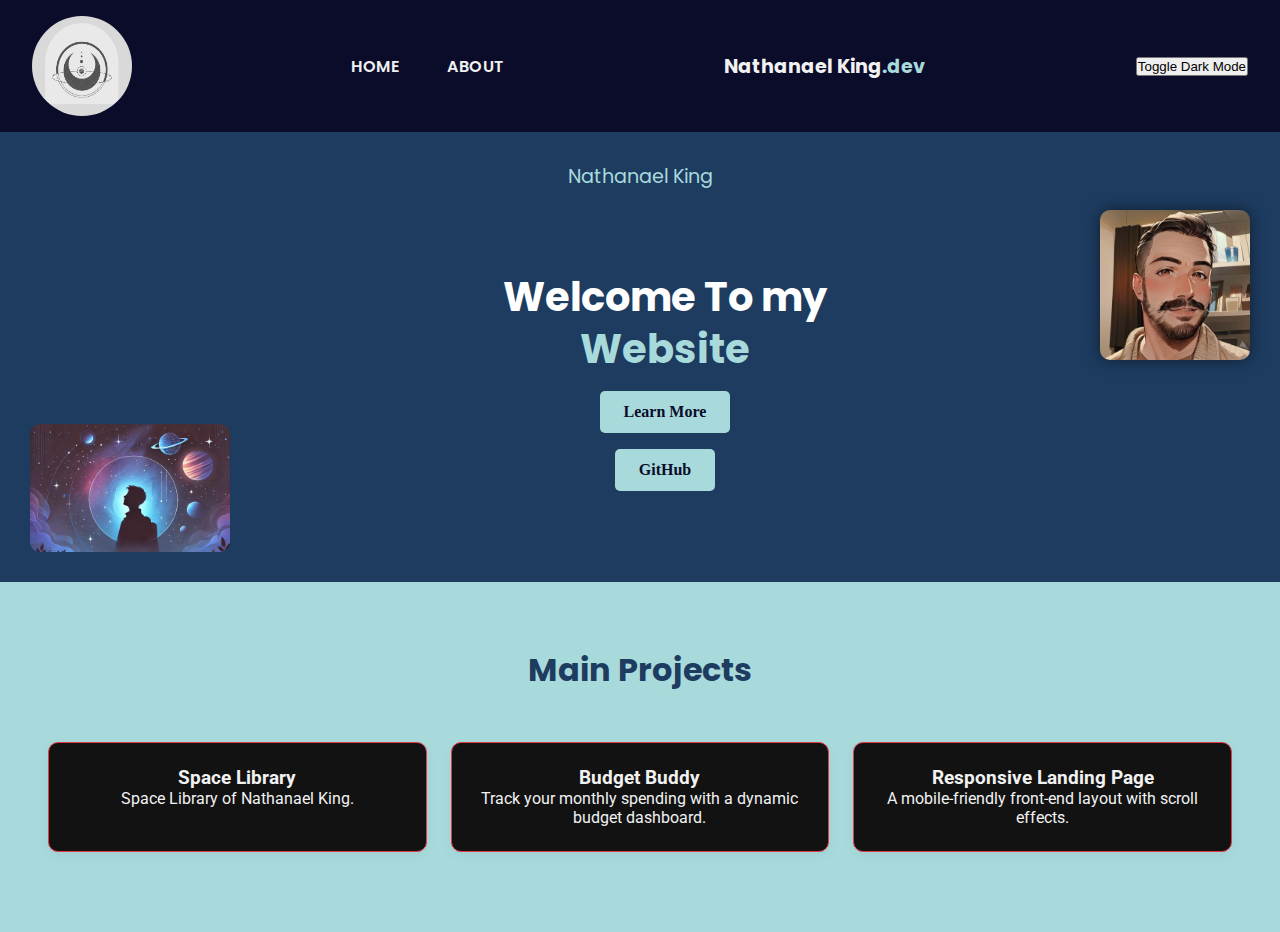
==== index.html @ 7b0e0946 "Reinitializing website from new folder structure" ====
<!DOCTYPE html>
<html lang="en">
<head>
    <meta charset="UTF-8">
    <meta name="viewport" content="width=device-width, initial-scale=1.0">
	<link type="text/css" rel="stylesheet" href="styles/index.css" />
  <link type="text/css" rel="stylesheet" href="styles/nav-bar.css" />
  <script src="index.js" defer></script>

    <title>Nathanael's Portfolio</title>
</head>
<body>
    <header>
        <nav class="navbar">
           <div class="nav-left"><img src="pics/space_rd.jpg" alt="Logo image"></div> 
            <ul class="nav-links">
              <li><a href="index.html">Home</a></li>
              <li><a href="about.html">About</a></li>
            </ul>
            <div class="nav-right">Nathanael King<span>.dev</span></div>
            <button id="toggle-dark">Toggle Dark Mode</button>

        </nav>
    </header>
    <section class="hero">
        <div class="name-banner">Nathanael King</div>
      
        <div class="hero-main">
          <img src="pics/space.jpg" alt="Space themed illustration" class="hero-left">
          
          <div class="hero-text">
            <h1>Welcome To my<br><span>Website</span></h1>
            <a href="about.html" class="cta-button">Learn More</a>
            <p></p><a href="https://github.com/DeviousWings" class="github-link">GitHub</a></p>
          </div>
      
          <img src="pics/portrait.jpg" alt="Nathanael King portrait" class="hero-right">
        </div>
    </section>
    <section class="projects">
        <h2>Main Projects</h2>
        <div class="project-grid">
          
        </div>
      </section>
      
</body>
</html>
---- styles/index.css ----
@import url("https://fonts.googleapis.com/css2?family=Poppins:wght@400;700&family=Roboto:wght@400;500&display=swap");

:root {
  --primary-color: #1D3C60;
  --secondary-color: #5D3FD3;
  --accent1-color: #E63946;
  --accent2-color: #A8DADC;
  --background: #121212;
  --text: #F1F1F1;

  --headline-color-on-light: #0B0C2A;
  --headline-color-on-dark: #F1F1F1;

  --heading-font: 'Poppins', sans-serif;
  --paragraph-font: 'Roboto', sans-serif;

  --paragraph-color-on-light: #333333;
  --paragraph-color-on-dark: #F9F9F9;
  --paragraph-background-color: #1D3C60;

  --nav-background-color: #0B0C2A;
  --nav-link-color: #F1F1F1;
  --nav-hover-link-color: #A8DADC;
  --nav-hover-background-color: #1D3C60;
}

* {
    margin: 0;
    padding: 0;
    box-sizing: border-box;
  }

 html, body {
    margin: 0;
    padding: 0;
    height: 100%;
  }
  img {
    display: block;
    margin: 0 auto;
  }
  h1,
  h2,
  h3,
  h4,
  h5,
  h6 {
    font-family: var(--heading-font);
  }

  

  .hero {
    background-color: var(--primary-color);
    color: var(--accent2-color);
    padding: 2em;
    position: relative;
    height: 50vh;
    display: flex;
    flex-direction: column;
    justify-content: space-between;
    overflow: hidden;
    padding: 30px;
  }
  
  .name-banner {
    text-align: center;
    font-family: var(--heading-font);
    font-size: 1.2em;
    color: var(--accent2-color);
    margin-bottom: 1em;
  }
  
  .hero-main {
    display: flex;
    justify-content: space-between;
    align-items: center;
    flex: 1;
    position: relative;
  }
  
  .hero-left {
    width: 200px;
    height: auto;
    align-self: flex-end;
    border-radius: 10px;
  }
  
  .hero-right {
    width: 150px;
    height: auto;
    border-radius: 10px;
    align-self: flex-start;
    box-shadow: 0 0 15px rgba(0, 0, 0, 0.5);
  }
  
  .hero-text {
    text-align: center;
    flex-grow: 1;
    padding: 0 2em;
  }
  
  .hero-text h1 {
    font-family: var(--heading-font);
    font-size: 2.5em;
    color: white;
    line-height: 1.3;
  }

  .cta-button,
  .github-link {
    display: inline-block;
    margin-top: 1em;
    padding: 0.75em 1.5em;
    background-color: var(--accent2-color);
    color: var(--nav-background-color);
    text-decoration: none;
    font-weight: 600;
    border-radius: 5px;
    transition: 0.3s ease;
  }

  
  .hero-text h1 span {
    color: var(--accent2-color);
  }
  
.hero::before,
.hero::after {
  content: "";
  position: absolute;
  border: 2px solid #FF4F4F; /* bright red accent */
  opacity: 0;
  animation: drawLines 1.2s ease-out forwards;
}

/* Top-left line */
.hero::before {
  top: 0;
  left: 0;
  width: 150px;
  height: 60px;
  border-right: none;
  border-bottom: none;
  animation-delay: 0.2s;
}

/* Bottom-right line */
.hero::after {
  bottom: 0;
  right: 0;
  width: 150px;
  height: 60px;
  border-left: none;
  border-top: none;
  animation-delay: 0.6s;
}

/* Keyframes for line animation */
@keyframes drawLines {
  0% {
    opacity: 0;
    transform: scaleX(0) scaleY(0);
  }
  50% {
    opacity: 1;
    transform: scaleX(1.2) scaleY(0.2);
  }
  100% {
    opacity: 1;
    transform: scaleX(1) scaleY(1);
  }
}


.projects {
    padding: 4em 2em;
    background-color: var(--accent2-color);
    color: var(--text);
    text-align: center;
  }
  
  .projects h2 {
    font-family: var(--heading-font);
    font-size: 2em;
    color: var(--primary-color);
    margin-bottom: 1em;
  }
  
.project-grid {
  display: grid;
  grid-template-columns: repeat(auto-fit, minmax(250px, 1fr));
  gap: 1.5em;
  padding: 1em;
}

  
  .project-card {
    display: block;
    text-decoration: none;
    background-color: var(--background);
    border: 1px solid var(--accent1-color);
    padding: 1.5em;
    border-radius: 10px;
    box-shadow: 0 4px 12px rgba(0, 0, 0, 0.05);
    transition: transform 0.3s ease, box-shadow 0.3s ease, background-color 0.3s ease, color 0.3s ease;
    color: var(--text);
  }
  
  .project-card:hover {
    background-color: var(--accent2-color);
    color: white;
    transform: translateY(-5px);
    box-shadow: 0 8px 20px rgba(0, 0, 0, 0.15);
    text-decoration: none;
    cursor: pointer;
  }

  .project-card:visited,
.project-card:active {
  text-decoration: none;
  color: var(--text);
}
  .project-card img {
    width: 100%;
    border-radius: 8px;
    margin-bottom: 1em;
  }
  .project-card h3,
  .project-card p {
    color: inherit;
    font-family: var(--paragraph-font);
    transition: color 0.3s ease;
  }
  

  body.dark {
    background-color: #1E1E1E;
    color: #F9F9F9;
  }
  
  body.dark .project-card {
    background-color: #333;
    border-color: var(--accent2-color);
    color: #fff;
  }
  

  /* Mobile change */
  @media (max-width: 600px) {
    .hero-text h1 {
      font-size: 2em;
    }
  
    .project-card {
      padding: 1.2em;
      font-size: 0.95em;
    }
  
    .hero-main {
      flex-direction: column;
      text-align: center;
    }
  
    .hero-left,
    .hero-right {
      width: 100px;
      margin: 1em 0;
    }

    .project-card {
      padding: 1.5em;
      border-radius: 12px;
      touch-action: manipulation;
    }
    
  }
---- styles/nav-bar.css ----
:root {
  --primary-color: #1D3C60;
  --secondary-color: #5D3FD3;
  --accent1-color: #E63946;
  --accent2-color: #A8DADC;
  --background: #121212;
  --text: #F1F1F1;

  --headline-color-on-light: #0B0C2A;
  --headline-color-on-dark: #F1F1F1;

  --heading-font: 'Poppins', sans-serif;
  --paragraph-font: 'Roboto', sans-serif;

  --paragraph-color-on-light: #333333;
  --paragraph-color-on-dark: #F9F9F9;
  --paragraph-background-color: #1D3C60;

  --nav-background-color: #0B0C2A;
  --nav-link-color: #F1F1F1;
  --nav-hover-link-color: #A8DADC;
  --nav-hover-background-color: #1D3C60;
}


.navbar {
    display: flex;
    justify-content: space-between;
    align-items: center;
    background-color: var(--nav-background-color);
    padding: 1em 2em;
    position: sticky;
    top: 0;
    z-index: 1000;
  }
  
  .nav-left {
    font-size: 1.5em;
    color: var(--accent2-color);
  }

  .nav-left img {
    width: 100px;
    height: 100px;
    border-radius: 50%;
  }
  
  .nav-links {
    display: flex;
    list-style: none;
    gap: 2em;
  }
  
  .nav-links a {
    color: var(--nav-link-color);
    font-weight: 600;
    text-transform: uppercase;
    letter-spacing: 0.5px;
    font-size: 1em;
    text-decoration: none;
    padding: 0.5em;
    transition: 0.3s;
    font-family: var(--heading-font);

  }
  
  .nav-links a:hover {
    background-color: var(--nav-hover-background-color);
    color: var(--nav-hover-link-color);
    border-radius: 5px;
  }
  
  .nav-right {
    font-weight: 700;
    font-size: 1.2em;
    color: var(--nav-link-color);
    font-family: var(--heading-font);
  }
  
  .nav-right span {
    color: var(--accent2-color);
  }
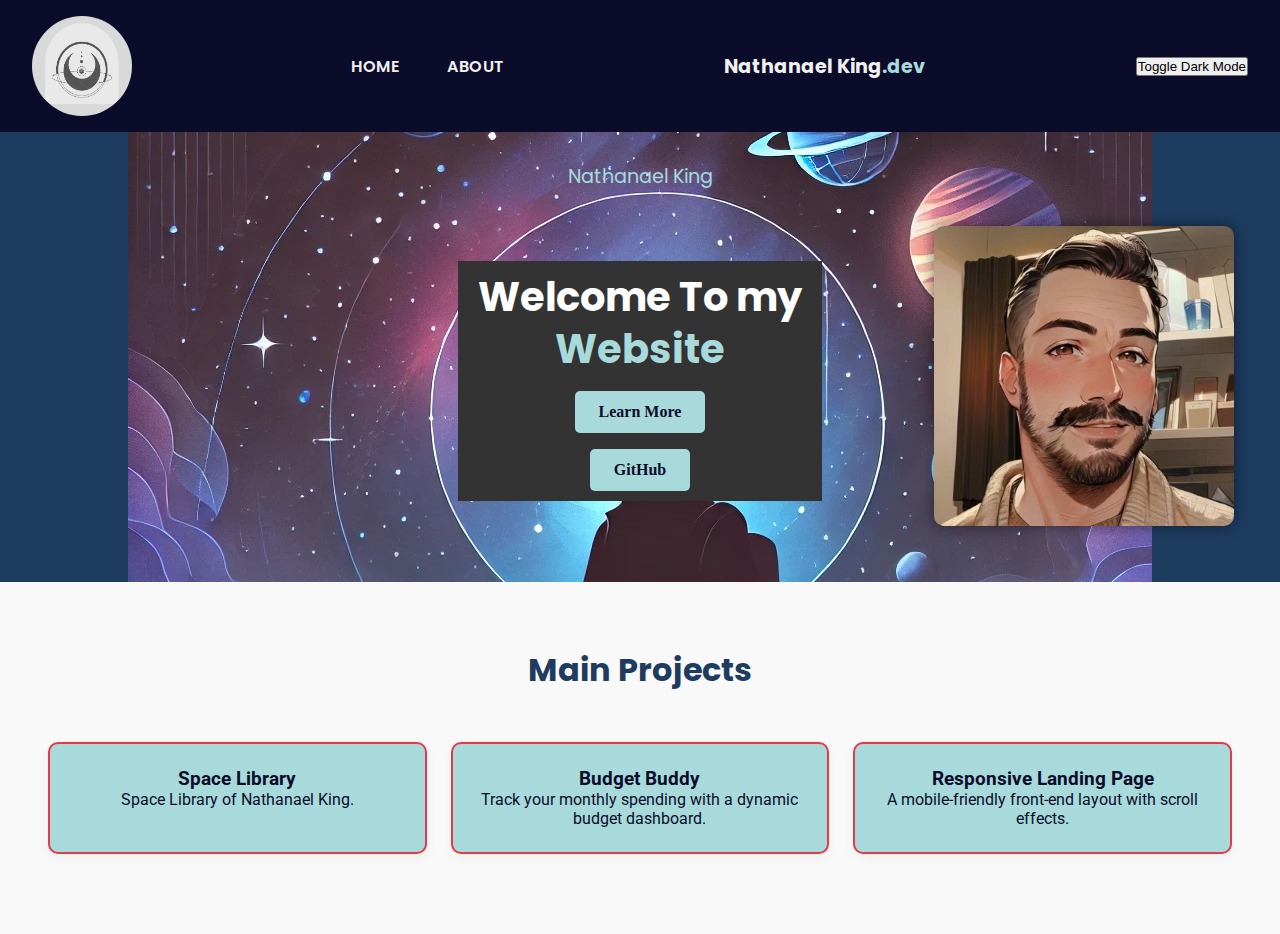
==== commit 8520e8f3: "updated hero secont." ====
--- a/index.html
+++ b/index.html
@@ -26,7 +26,7 @@
         <div class="name-banner">Nathanael King</div>
       
         <div class="hero-main">
-          <img src="pics/space.jpg" alt="Space themed illustration" class="hero-left">
+          <!-- <img src="pics/space.jpg" alt="Space themed illustration" class="hero-bg"> -->
           
           <div class="hero-text">
             <h1>Welcome To my<br><span>Website</span></h1>
--- a/styles/index.css
+++ b/styles/index.css
@@ -51,6 +51,13 @@
   
 
   .hero {
+    background-image: url('../pics/space.jpg');
+    background-position: center;
+    background-repeat: no-repeat;
+    background-size: 80% auto;
+    overflow: hidden;
+
+
     background-color: var(--primary-color);
     color: var(--accent2-color);
     padding: 2em;
@@ -58,7 +65,9 @@
     height: 50vh;
     display: flex;
     flex-direction: column;
-    justify-content: space-between;
+    justify-content: center;
+    /* align-items: center; */
+    text-align: center;
     overflow: hidden;
     padding: 30px;
   }
@@ -73,32 +82,50 @@
   
   .hero-main {
     display: flex;
-    justify-content: space-between;
-    align-items: center;
+    justify-content: center;   
+    align-items: center;       
+    gap: 2em;                  
     flex: 1;
     position: relative;
-  }
-  
-  .hero-left {
-    width: 200px;
-    height: auto;
-    align-self: flex-end;
-    border-radius: 10px;
-  }
-  
+    width: 100%;
+  }
+  
+
+  /* .hero-bg {
+    position: absolute;
+    top: 0;
+    left: 0;
+    width: 100%;
+    height: 100%;
+    object-fit: cover; 
+    z-index: 0;
+  } */
+
   .hero-right {
-    width: 150px;
+    position: absolute;
+    top: 1em;
+    right: 1em;
+    width: 300px;
     height: auto;
     border-radius: 10px;
-    align-self: flex-start;
     box-shadow: 0 0 15px rgba(0, 0, 0, 0.5);
-  }
+    z-index: 0;
+  }
+  
   
   .hero-text {
+    position: absolute;
+    top: 50%;
+    left: 50%;
+    transform: translate(-50%, -50%); /* Center perfectly */
     text-align: center;
-    flex-grow: 1;
-    padding: 0 2em;
-  }
+    z-index: 1;
+
+    background-color: var(--paragraph-color-on-light);
+    padding: 10px 20px;
+  }
+  
+  
   
   .hero-text h1 {
     font-family: var(--heading-font);
@@ -175,8 +202,8 @@
 
 .projects {
     padding: 4em 2em;
-    background-color: var(--accent2-color);
-    color: var(--text);
+    background-color: var(--paragraph-color-on-dark);
+    color: var(--secondary-color);
     text-align: center;
   }
   
@@ -195,21 +222,21 @@
 }
 
   
-  .project-card {
-    display: block;
-    text-decoration: none;
-    background-color: var(--background);
-    border: 1px solid var(--accent1-color);
-    padding: 1.5em;
-    border-radius: 10px;
-    box-shadow: 0 4px 12px rgba(0, 0, 0, 0.05);
-    transition: transform 0.3s ease, box-shadow 0.3s ease, background-color 0.3s ease, color 0.3s ease;
-    color: var(--text);
-  }
+.project-card {
+  display: block;
+  text-decoration: none;
+  background-color: var(--accent2-color);
+  border: 2px solid var(--accent1-color);
+  padding: 1.5em;
+  border-radius: 10px;
+  box-shadow: 0 4px 12px rgba(0, 0, 0, 0.05);
+  transition: transform 0.3s ease, box-shadow 0.3s ease, background-color 0.3s ease, color 0.3s ease;
+  color: var(--headline-color-on-light);
+}
   
   .project-card:hover {
-    background-color: var(--accent2-color);
-    color: white;
+    background-color: var(--nav-link-color);
+    color: var(--headline-color-on-light);
     transform: translateY(-5px);
     box-shadow: 0 8px 20px rgba(0, 0, 0, 0.15);
     text-decoration: none;
@@ -233,16 +260,16 @@
     transition: color 0.3s ease;
   }
   
-
+/* Dark mode */
   body.dark {
-    background-color: #1E1E1E;
-    color: #F9F9F9;
+    background-color: var(--background);
+    color: var(--text);
   }
   
   body.dark .project-card {
-    background-color: #333;
+    background-color: var(--paragraph-background-color);
     border-color: var(--accent2-color);
-    color: #fff;
+    color: var(--headline-color-on-dark);
   }
   
 
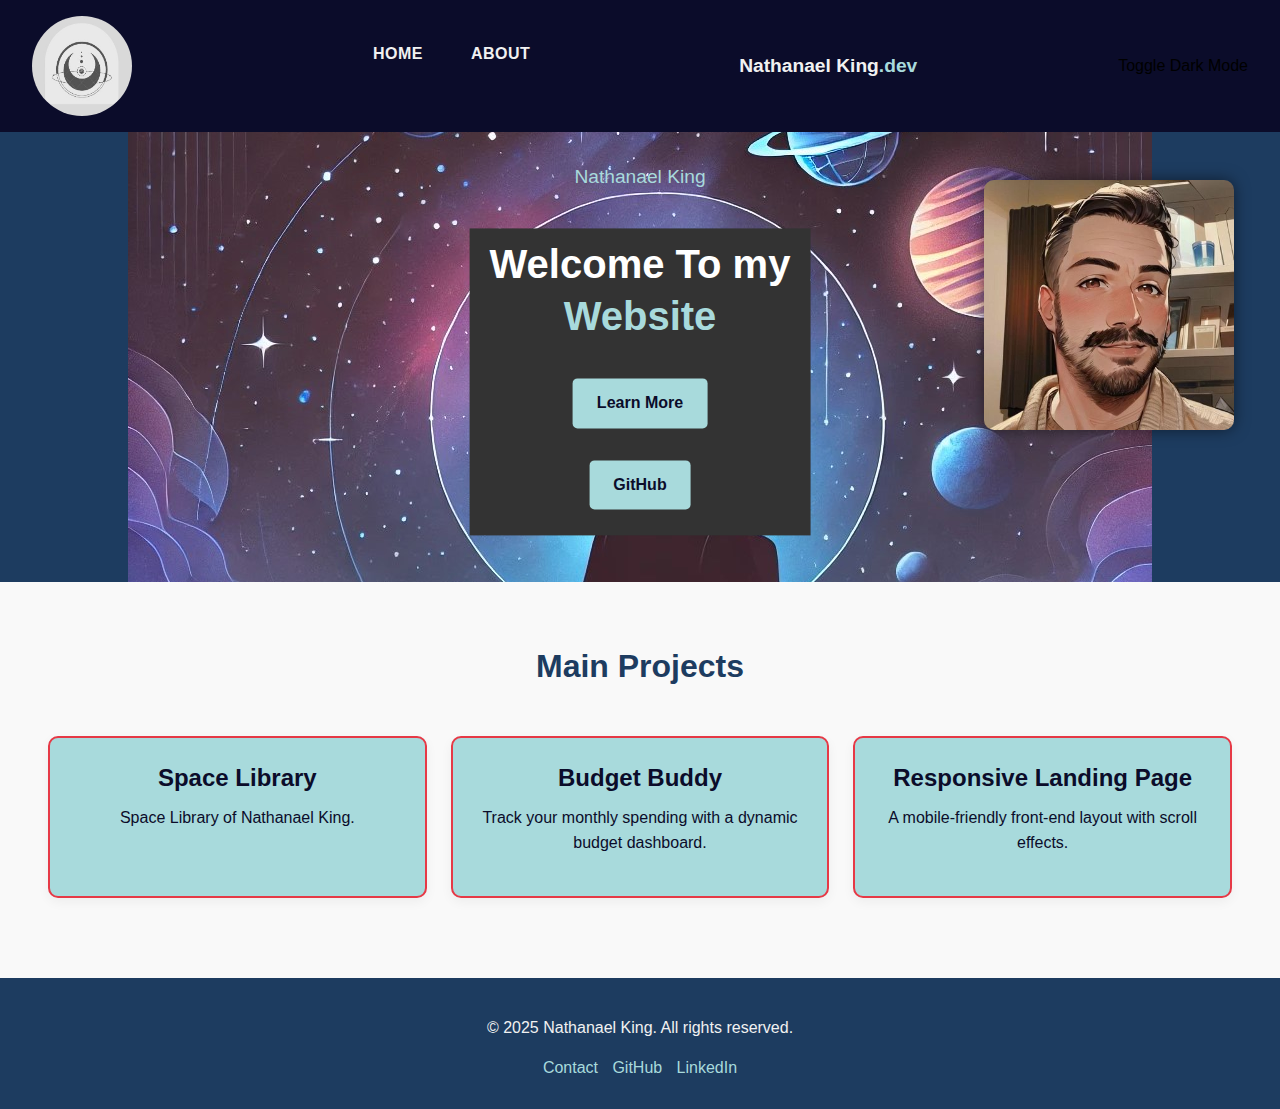
==== commit e30066c6: "added scss files thinking to make it easier to edit look" ====
--- a/index.html
+++ b/index.html
@@ -3,8 +3,10 @@
 <head>
     <meta charset="UTF-8">
     <meta name="viewport" content="width=device-width, initial-scale=1.0">
-	<link type="text/css" rel="stylesheet" href="styles/index.css" />
-  <link type="text/css" rel="stylesheet" href="styles/nav-bar.css" />
+    <link rel="stylesheet" href="styles/main.css" />
+
+	<!-- <link type="text/css" rel="stylesheet" href="styles/index.css" /> -->
+  <!-- <link type="text/css" rel="stylesheet" href="styles/nav-bar.css" /> -->
   <script src="index.js" defer></script>
 
     <title>Nathanael's Portfolio</title>
@@ -43,6 +45,15 @@
           
         </div>
       </section>
+      <footer>
+        <p>© 2025 Nathanael King. All rights reserved.</p>
+        <div class="footer-links">
+          <a href="mailto:email@example.com">Contact</a>
+          <a href="https://github.com/DeviousWings">GitHub</a>
+          <a href="https://linkedin.com/in/yourprofile">LinkedIn</a>
+        </div>
+      </footer>
+      
       
 </body>
 </html>--- a/styles/main.css
+++ b/styles/main.css
@@ -0,0 +1,520 @@
+/* main.scss */
+@import url("https://fonts.googleapis.com/css?family=IM+Fell+French+Canon+SC|Lato");
+:root {
+  --primary-color: #1D3C60;
+  --secondary-color: #5D3FD3;
+  --accent1-color: #E63946;
+  --accent2-color: #A8DADC;
+  --background: #121212;
+  --text: #F1F1F1;
+  --headline-color-on-light: #0B0C2A;
+  --headline-color-on-dark: #F1F1F1;
+  --heading-font: "Poppins", sans-serif;
+  --paragraph-font: "Roboto", sans-serif;
+  --paragraph-color-on-light: #333333;
+  --paragraph-color-on-dark: #F9F9F9;
+  --paragraph-background-color: #1D3C60;
+  --nav-background-color: #0B0C2A;
+  --nav-link-color: #F1F1F1;
+  --nav-hover-link-color: #A8DADC;
+  --nav-hover-background-color: #1D3C60;
+}
+
+/* Reset CSS */
+*,
+*::before,
+*::after {
+  margin: 0;
+  padding: 0;
+  box-sizing: border-box;
+}
+
+html, body {
+  height: 100%;
+  scroll-behavior: smooth;
+  font-family: var(--paragraph-font, sans-serif);
+  background-color: var(--background);
+  color: var(--text);
+  line-height: 1.6;
+}
+
+img,
+picture,
+video,
+canvas,
+svg {
+  display: block;
+  max-width: 100%;
+  height: auto;
+}
+
+a {
+  text-decoration: none;
+  color: inherit;
+}
+
+ul,
+ol {
+  list-style: none;
+}
+
+button,
+input,
+textarea,
+select {
+  font: inherit;
+  border: none;
+  background: none;
+  outline: none;
+}
+
+h1, h2, h3, h4, h5, h6 {
+  font-weight: 600;
+  color: var(--headline-color-on-light);
+}
+
+body.dark h1,
+body.dark h2,
+body.dark h3,
+body.dark h4,
+body.dark h5,
+body.dark h6 {
+  color: var(--headline-color-on-dark);
+}
+
+/* styles/base/_typography.scss */
+body {
+  font-family: var(--paragraph-font);
+  font-size: 1rem;
+  line-height: 1.6;
+  color: var(--text);
+}
+
+/* Headings */
+h1, h2, h3, h4, h5, h6 {
+  font-family: var(--heading-font);
+  font-weight: 700;
+  line-height: 1.3;
+  margin-bottom: 0.5em;
+}
+
+h1 {
+  font-size: 2.5rem;
+}
+
+h2 {
+  font-size: 2rem;
+}
+
+h3 {
+  font-size: 1.5rem;
+}
+
+h4 {
+  font-size: 1.25rem;
+}
+
+h5 {
+  font-size: 1.1rem;
+}
+
+h6 {
+  font-size: 1rem;
+}
+
+/* Paragraphs */
+p {
+  font-size: 1rem;
+  margin-bottom: 1em;
+  color: var(--text);
+}
+
+/* Links */
+a {
+  font-family: var(--paragraph-font);
+  color: var(--primary-color);
+  text-decoration: underline;
+  transition: color 0.3s ease;
+}
+a:hover {
+  color: var(--accent1-color);
+}
+
+/* Lists */
+ul, ol {
+  margin-bottom: 1em;
+  padding-left: 2em;
+}
+
+li {
+  margin-bottom: 0.5em;
+}
+
+/* Blockquotes */
+blockquote {
+  font-style: italic;
+  border-left: 4px solid var(--accent2-color);
+  padding-left: 1em;
+  margin: 1em 0;
+  color: var(--accent1-color);
+}
+
+/* styles/components/_buttons.scss */
+.button,
+.cta-button,
+.github-link {
+  display: inline-block;
+  padding: 0.75em 1.5em;
+  font-size: 1rem;
+  font-weight: 600;
+  border: none;
+  border-radius: 5px;
+  background-color: var(--accent2-color);
+  color: var(--nav-background-color);
+  cursor: pointer;
+  text-decoration: none;
+  transition: all 0.3s ease;
+  font-family: var(--heading-font);
+}
+
+.button:hover,
+.cta-button:hover,
+.github-link:hover {
+  background-color: var(--accent1-color);
+  color: white;
+}
+
+/* Outline Button Style */
+.button-outline {
+  background: transparent;
+  border: 2px solid var(--accent2-color);
+  color: var(--accent2-color);
+}
+
+.button-outline:hover {
+  background-color: var(--accent2-color);
+  color: var(--nav-background-color);
+}
+
+/* Large Button */
+.button-large {
+  font-size: 1.1rem;
+  padding: 1em 2em;
+}
+
+/* Small Button */
+.button-small {
+  font-size: 0.875rem;
+  padding: 0.5em 1em;
+}
+
+.projects {
+  padding: 4em 2em;
+  background-color: var(--paragraph-color-on-dark);
+  color: var(--secondary-color);
+  text-align: center;
+}
+
+.projects h2 {
+  font-family: var(--heading-font);
+  font-size: 2em;
+  color: var(--primary-color);
+  margin-bottom: 1em;
+}
+
+.project-grid {
+  display: grid;
+  grid-template-columns: repeat(auto-fit, minmax(250px, 1fr));
+  gap: 1.5em;
+  padding: 1em;
+}
+
+.project-card {
+  display: block;
+  text-decoration: none;
+  background-color: var(--accent2-color);
+  border: 2px solid var(--accent1-color);
+  padding: 1.5em;
+  border-radius: 10px;
+  box-shadow: 0 4px 12px rgba(0, 0, 0, 0.05);
+  transition: transform 0.3s ease, box-shadow 0.3s ease, background-color 0.3s ease, color 0.3s ease;
+  color: var(--headline-color-on-light);
+}
+
+.project-card:hover {
+  background-color: var(--nav-link-color);
+  color: var(--headline-color-on-light);
+  transform: translateY(-5px);
+  box-shadow: 0 8px 20px rgba(0, 0, 0, 0.15);
+  text-decoration: none;
+  cursor: pointer;
+}
+
+.project-card:visited,
+.project-card:active {
+  text-decoration: none;
+  color: var(--text);
+}
+
+.project-card img {
+  width: 100%;
+  border-radius: 8px;
+  margin-bottom: 1em;
+}
+
+.project-card h3,
+.project-card p {
+  color: inherit;
+  font-family: var(--paragraph-font);
+  transition: color 0.3s ease;
+}
+
+.navbar {
+  display: flex;
+  justify-content: space-between;
+  align-items: center;
+  background-color: var(--nav-background-color);
+  padding: 1em 2em;
+  position: sticky;
+  top: 0;
+  z-index: 1000;
+}
+
+.nav-left {
+  font-size: 1.5em;
+  color: var(--accent2-color);
+}
+
+.nav-left img {
+  width: 100px;
+  height: 100px;
+  border-radius: 50%;
+}
+
+.nav-links {
+  display: flex;
+  list-style: none;
+  gap: 2em;
+}
+
+.nav-links a {
+  color: var(--nav-link-color);
+  font-weight: 600;
+  text-transform: uppercase;
+  letter-spacing: 0.5px;
+  font-size: 1em;
+  text-decoration: none;
+  padding: 0.5em;
+  transition: 0.3s;
+  font-family: var(--heading-font);
+}
+
+.nav-links a:hover {
+  background-color: var(--nav-hover-background-color);
+  color: var(--nav-hover-link-color);
+  border-radius: 5px;
+}
+
+.nav-right {
+  font-weight: 700;
+  font-size: 1.2em;
+  color: var(--nav-link-color);
+  font-family: var(--heading-font);
+}
+
+.nav-right span {
+  color: var(--accent2-color);
+}
+
+.hero {
+  background-image: url("../pics/space.jpg");
+  background-position: center;
+  background-repeat: no-repeat;
+  background-size: 80% auto;
+  overflow: hidden;
+  background-color: var(--primary-color);
+  color: var(--accent2-color);
+  padding: 2em;
+  position: relative;
+  height: 50vh;
+  display: flex;
+  flex-direction: column;
+  justify-content: center;
+  /* align-items: center; */
+  text-align: center;
+  overflow: hidden;
+  padding: 30px;
+}
+
+.name-banner {
+  text-align: center;
+  font-family: var(--heading-font);
+  font-size: 1.2em;
+  color: var(--accent2-color);
+  margin-bottom: 1em;
+}
+
+.hero-main {
+  display: flex;
+  justify-content: center;
+  align-items: center;
+  gap: 2em;
+  flex: 1;
+  position: relative;
+  width: 100%;
+}
+
+/* .hero-bg {
+  position: absolute;
+  top: 0;
+  left: 0;
+  width: 100%;
+  height: 100%;
+  object-fit: cover; 
+  z-index: 0;
+} */
+.hero-right {
+  position: absolute;
+  top: -2em;
+  right: 1em;
+  width: 250px;
+  height: auto;
+  border-radius: 10px;
+  box-shadow: 0 0 15px rgba(0, 0, 0, 0.5);
+  z-index: 0;
+}
+
+.hero-text {
+  position: absolute;
+  top: 50%;
+  left: 50%;
+  transform: translate(-50%, -50%); /* Center perfectly */
+  text-align: center;
+  z-index: 1;
+  background-color: var(--paragraph-color-on-light);
+  padding: 10px 20px;
+}
+
+.hero-text h1 {
+  font-family: var(--heading-font);
+  font-size: 2.5em;
+  color: white;
+  line-height: 1.3;
+}
+
+.cta-button,
+.github-link {
+  display: inline-block;
+  margin-top: 1em;
+  padding: 0.75em 1.5em;
+  background-color: var(--accent2-color);
+  color: var(--nav-background-color);
+  text-decoration: none;
+  font-weight: 600;
+  border-radius: 5px;
+  transition: 0.3s ease;
+}
+
+.hero-text h1 span {
+  color: var(--accent2-color);
+}
+
+.hero::before,
+.hero::after {
+  content: "";
+  position: absolute;
+  border: 2px solid #FF4F4F; /* bright red accent */
+  opacity: 0;
+  animation: drawLines 1.2s ease-out forwards;
+}
+
+/* Top-left line */
+.hero::before {
+  top: 0;
+  left: 0;
+  width: 150px;
+  height: 60px;
+  border-right: none;
+  border-bottom: none;
+  animation-delay: 0.2s;
+}
+
+/* Bottom-right line */
+.hero::after {
+  bottom: 0;
+  right: 0;
+  width: 150px;
+  height: 60px;
+  border-left: none;
+  border-top: none;
+  animation-delay: 0.6s;
+}
+
+footer {
+  background-color: var(--primary-color);
+  color: var(--headline-color-on-dark);
+  padding: 2em 1em;
+  text-align: center;
+  font-family: var(--paragraph-font);
+  font-size: 0.9rem;
+}
+
+footer p {
+  margin: 0.5em 0;
+}
+
+footer a {
+  color: var(--accent2-color);
+  text-decoration: none;
+  font-weight: 500;
+  transition: color 0.3s ease;
+}
+
+footer a:hover {
+  color: var(--accent1-color);
+}
+
+footer .footer-links {
+  display: flex;
+  justify-content: center;
+  flex-wrap: wrap;
+  gap: 1em;
+  margin-top: 1em;
+}
+
+footer .footer-links a {
+  font-size: 1rem;
+}
+
+.home {
+  padding: 4em 2em;
+  background-color: var(--background);
+  color: var(--text);
+}
+
+.home-title {
+  font-size: 2.5em;
+  text-align: center;
+  margin-bottom: 1em;
+  color: var(--primary-color);
+}
+
+.home-intro {
+  font-size: 1.1em;
+  text-align: center;
+  max-width: 700px;
+  margin: 0 auto 2em;
+  line-height: 1.6;
+}
+
+.featured-projects {
+  margin-top: 3em;
+}
+
+.featured-projects h2 {
+  font-family: var(--heading-font);
+  font-size: 2em;
+  color: var(--primary-color);
+  margin-bottom: 1em;
+  text-align: center;
+}/*# sourceMappingURL=main.css.map */--- a/styles/index.css
+++ b/styles/index.css
@@ -103,9 +103,9 @@
 
   .hero-right {
     position: absolute;
-    top: 1em;
+    top: -2em;
     right: 1em;
-    width: 300px;
+    width: 250px;
     height: auto;
     border-radius: 10px;
     box-shadow: 0 0 15px rgba(0, 0, 0, 0.5);
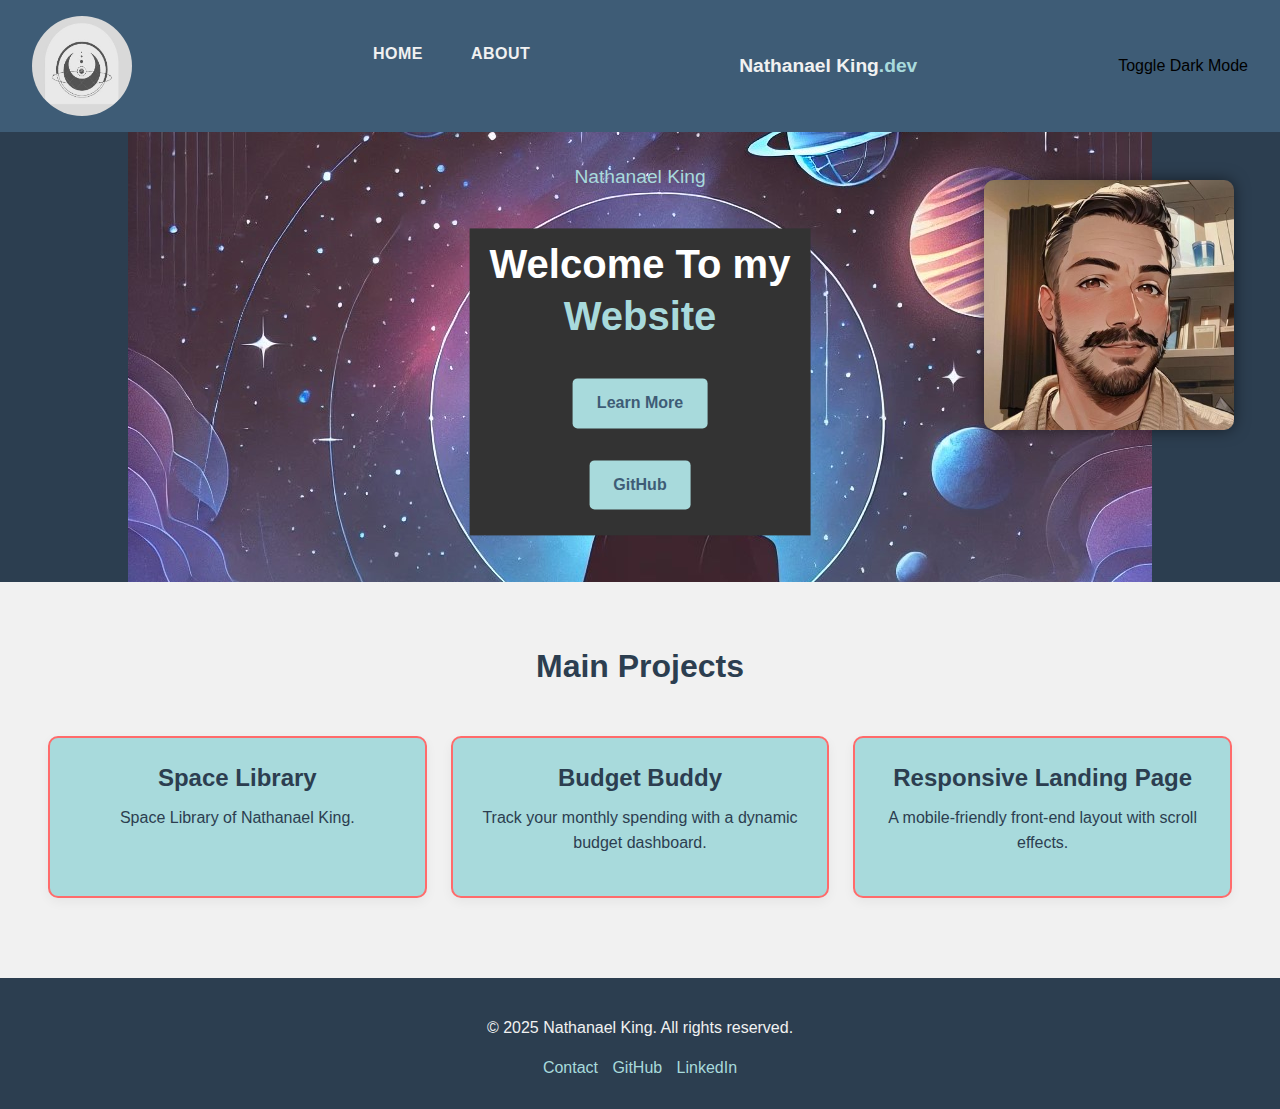
==== commit ad17c5d6: "added contact me and updated color scheme" ====
--- a/index.html
+++ b/index.html
@@ -48,7 +48,7 @@
       <footer>
         <p>© 2025 Nathanael King. All rights reserved.</p>
         <div class="footer-links">
-          <a href="mailto:email@example.com">Contact</a>
+          <a href="contact.html">Contact</a>
           <a href="https://github.com/DeviousWings">GitHub</a>
           <a href="https://linkedin.com/in/yourprofile">LinkedIn</a>
         </div>
--- a/styles/main.css
+++ b/styles/main.css
@@ -1,23 +1,23 @@
 /* main.scss */
 @import url("https://fonts.googleapis.com/css?family=IM+Fell+French+Canon+SC|Lato");
 :root {
-  --primary-color: #1D3C60;
-  --secondary-color: #5D3FD3;
-  --accent1-color: #E63946;
+  --primary-color: #2C3E50;
+  --secondary-color: #3E5C76;
+  --accent1-color: #FF6B6B;
   --accent2-color: #A8DADC;
-  --background: #121212;
-  --text: #F1F1F1;
-  --headline-color-on-light: #0B0C2A;
+  --background: #F1F1F1;
+  --text: #1E1E2F;
+  --headline-color-on-light: #2C3E50;
   --headline-color-on-dark: #F1F1F1;
   --heading-font: "Poppins", sans-serif;
   --paragraph-font: "Roboto", sans-serif;
-  --paragraph-color-on-light: #333333;
-  --paragraph-color-on-dark: #F9F9F9;
-  --paragraph-background-color: #1D3C60;
-  --nav-background-color: #0B0C2A;
+  --paragraph-color-on-light: #333;
+  --paragraph-color-on-dark: #F1F1F1;
+  --paragraph-background-color: #2C3E50;
+  --nav-background-color: #3E5C76;
   --nav-link-color: #F1F1F1;
-  --nav-hover-link-color: #A8DADC;
-  --nav-hover-background-color: #1D3C60;
+  --nav-hover-link-color: #1E1E2F;
+  --nav-hover-background-color: #A8DADC;
 }
 
 /* Reset CSS */
@@ -461,6 +461,7 @@
 
 footer p {
   margin: 0.5em 0;
+  color: var(--headline-color-on-dark);
 }
 
 footer a {
@@ -517,4 +518,172 @@
   color: var(--primary-color);
   margin-bottom: 1em;
   text-align: center;
+}
+
+.about {
+  padding: 4em 2em;
+  background-color: var(--background);
+  display: flex;
+  justify-content: center;
+}
+.about .about-card {
+  background-color: #fff;
+  color: var(--paragraph-color-on-light);
+  padding: 2em;
+  border-radius: 12px;
+  box-shadow: 0 4px 20px rgba(0, 0, 0, 0.1);
+  max-width: 1000px;
+  display: flex;
+  flex-wrap: wrap;
+  gap: 2em;
+  align-items: center;
+}
+.about .about-image {
+  flex: 1 1 250px;
+  max-width: 250px;
+  border-radius: 8px;
+  box-shadow: 0 0 15px rgba(0, 0, 0, 0.15);
+}
+.about .about-text {
+  flex: 2 1 400px;
+}
+.about .about-text h2 {
+  font-size: 2rem;
+  color: var(--primary-color);
+  margin-bottom: 1em;
+  font-family: var(--heading-font);
+}
+.about .about-text p {
+  font-size: 1.1rem;
+  margin-bottom: 1em;
+  font-family: var(--paragraph-font);
+  color: var(--paragraph-color-on-light);
+}
+
+.section-divider {
+  border: 0;
+  height: 3px;
+  background: var(--accent1-color);
+  margin: 4em auto 3em;
+  width: 60%;
+  border-radius: 2px;
+  animation: growLine 1s ease forwards;
+  transform: scaleX(0);
+  transform-origin: left;
+}
+
+@keyframes growLine {
+  to {
+    transform: scaleX(1);
+  }
+}
+.about-projects {
+  padding: 2em;
+  text-align: center;
+  background-color: var(--background);
+  color: var(--text);
+}
+.about-projects h2 {
+  font-size: 2rem;
+  color: var(--primary-color);
+  font-family: var(--heading-font);
+  margin-bottom: 1em;
+}
+.about-projects .about-project-grid {
+  display: grid;
+  grid-template-columns: repeat(auto-fit, minmax(250px, 1fr));
+  gap: 2em;
+  max-width: 1000px;
+  margin: 0 auto;
+}
+.about-projects .about-project-card {
+  background-color: #fff;
+  padding: 1.5em;
+  border-radius: 10px;
+  border: 1px solid var(--accent1-color);
+  box-shadow: 0 4px 12px rgba(0, 0, 0, 0.05);
+  font-family: var(--paragraph-font);
+  transition: 0.3s ease;
+  color: var(--paragraph-color-on-light);
+}
+.about-projects .about-project-card h3 {
+  margin-bottom: 0.5em;
+  font-size: 1.2rem;
+  color: var(--primary-color);
+}
+.about-projects .about-project-card p {
+  font-size: 1rem;
+  color: var(--paragraph-color-on-light);
+}
+.about-projects .about-project-card:hover {
+  background-color: var(--accent2-color);
+  color: white;
+}
+.about-projects .about-project-card:hover h3,
+.about-projects .about-project-card:hover p {
+  color: white;
+}
+
+@media (max-width: 700px) {
+  .about .about-card {
+    flex-direction: column;
+    text-align: center;
+  }
+  .about .about-image {
+    margin-bottom: 1em;
+  }
+  .about .about-text h2 {
+    font-size: 1.6rem;
+  }
+  .about .about-text p {
+    font-size: 1rem;
+  }
+  .section-divider {
+    width: 80%;
+  }
+}
+.contact-form {
+  display: flex;
+  flex-direction: column;
+  gap: 1.5em;
+  max-width: 700px;
+  margin: 2em auto;
+  text-align: left;
+}
+.contact-form label {
+  font-weight: 600;
+  font-family: var(--heading-font);
+  color: var(--primary-color);
+}
+.contact-form input,
+.contact-form textarea {
+  padding: 0.75em;
+  font-size: 1rem;
+  font-family: var(--paragraph-font);
+  border: 1px solid var(--accent1-color);
+  border-radius: 5px;
+  background-color: #fff;
+  color: var(--text);
+}
+.contact-form input:focus,
+.contact-form textarea:focus {
+  outline: none;
+  border-color: var(--accent2-color);
+  box-shadow: 0 0 0 2px rgba(168, 218, 220, 0.4);
+}
+.contact-form .cta-button {
+  align-self: flex-start;
+  background-color: var(--accent2-color);
+  color: var(--nav-background-color);
+  font-weight: 600;
+  font-size: 1rem;
+  padding: 0.75em 1.5em;
+  border: none;
+  border-radius: 5px;
+  cursor: pointer;
+  transition: background-color 0.3s ease;
+}
+.contact-form .cta-button:hover {
+  background-color: var(--accent1-color);
+  color: #fff;
 }/*# sourceMappingURL=main.css.map */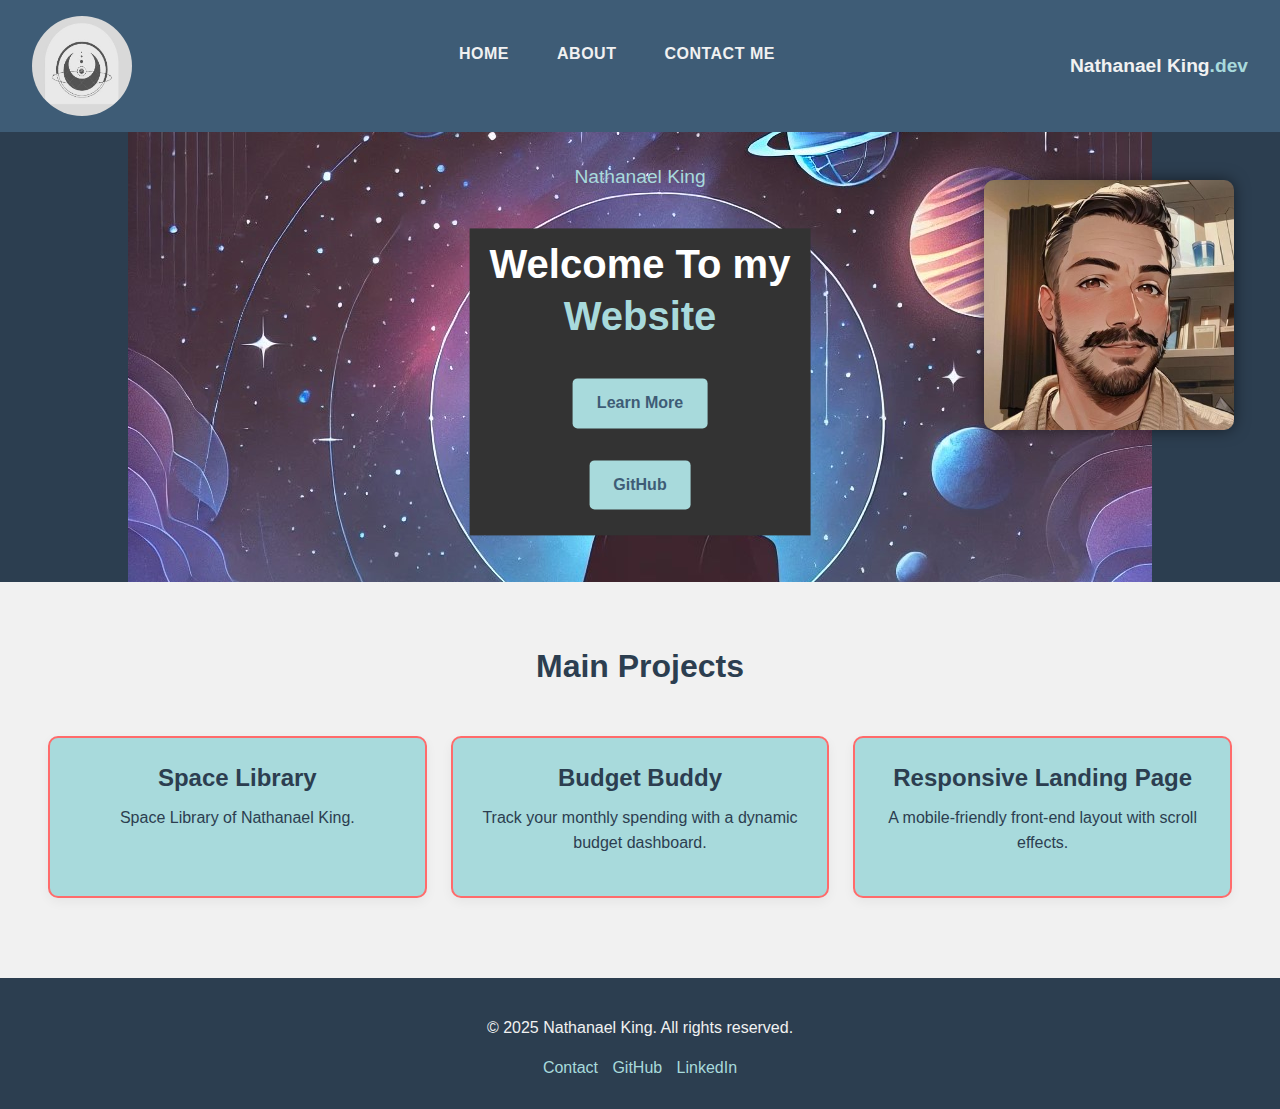
==== commit 61a70448: "added contact.html to all nav bar" ====
--- a/index.html
+++ b/index.html
@@ -17,10 +17,10 @@
            <div class="nav-left"><img src="pics/space_rd.jpg" alt="Logo image"></div> 
             <ul class="nav-links">
               <li><a href="index.html">Home</a></li>
-              <li><a href="about.html">About</a></li>
+              <li><a href="about.html" class="active">About</a></li>
+              <li><a href="contact.html" class="active">Contact Me</a></li>
             </ul>
             <div class="nav-right">Nathanael King<span>.dev</span></div>
-            <button id="toggle-dark">Toggle Dark Mode</button>
 
         </nav>
     </header>
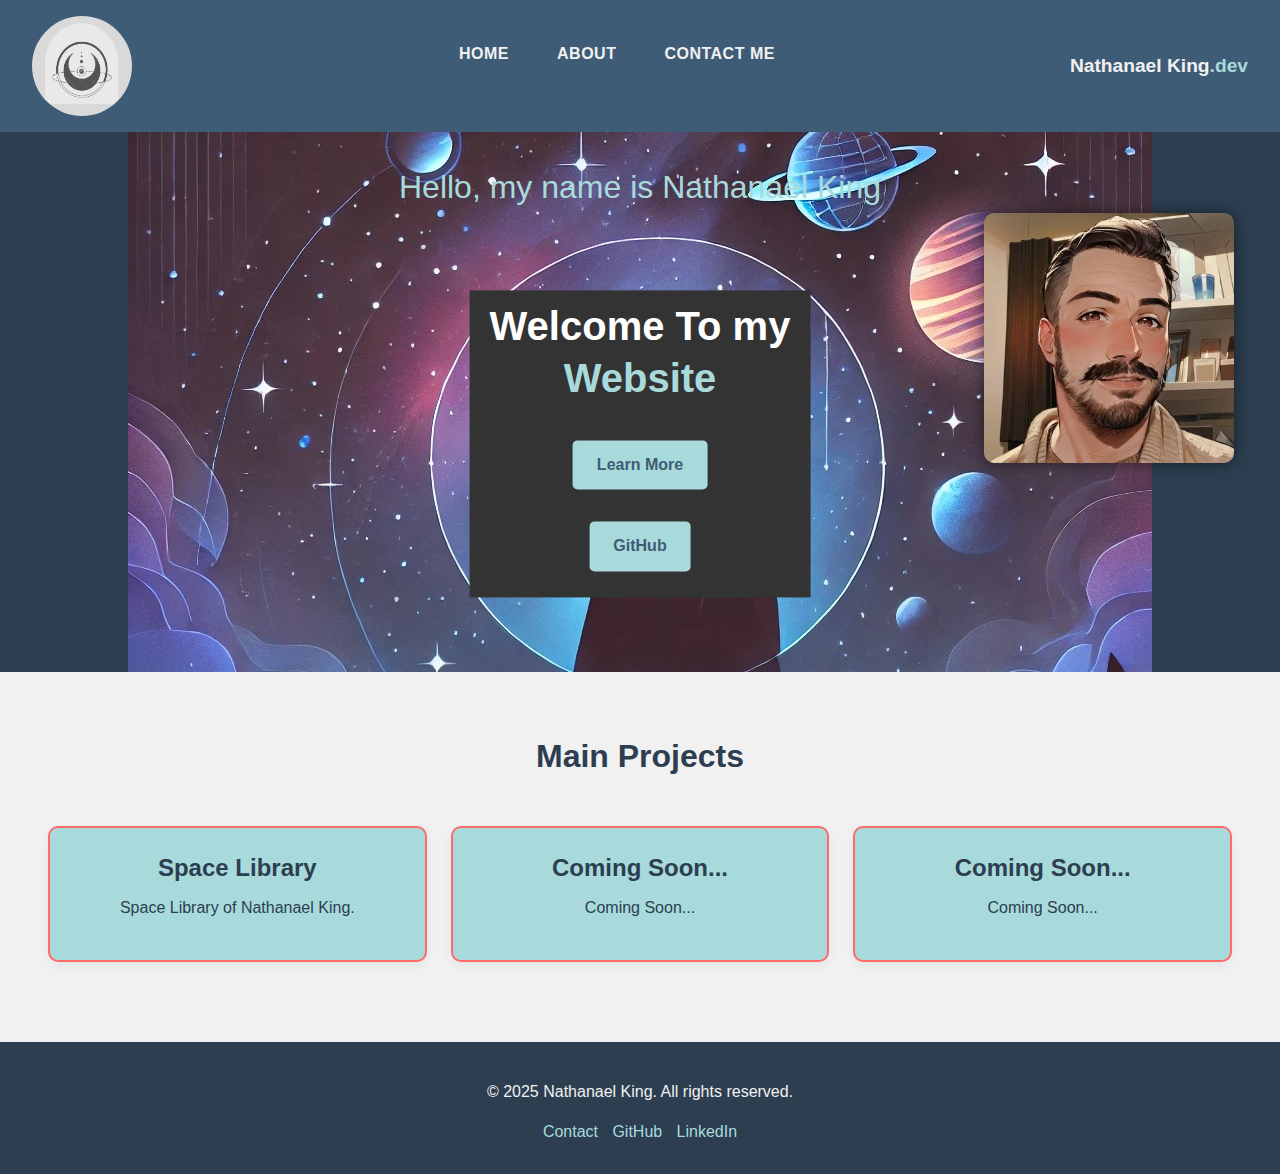
==== commit 56e9985c: "added cornoer lines and coming soon." ====
--- a/index.html
+++ b/index.html
@@ -24,8 +24,9 @@
 
         </nav>
     </header>
+    <div class="hero-container">
     <section class="hero">
-        <div class="name-banner">Nathanael King</div>
+        <div class="name-banner">Hello, my name is Nathanael King</div>
       
         <div class="hero-main">
           <!-- <img src="pics/space.jpg" alt="Space themed illustration" class="hero-bg"> -->
@@ -39,6 +40,7 @@
           <img src="pics/portrait.jpg" alt="Nathanael King portrait" class="hero-right">
         </div>
     </section>
+  </div>
     <section class="projects">
         <h2>Main Projects</h2>
         <div class="project-grid">
@@ -50,7 +52,7 @@
         <div class="footer-links">
           <a href="contact.html">Contact</a>
           <a href="https://github.com/DeviousWings">GitHub</a>
-          <a href="https://linkedin.com/in/yourprofile">LinkedIn</a>
+          <a href="https://linkedin.com/in/nathanaelking91">LinkedIn</a>
         </div>
       </footer>
       
--- a/styles/main.css
+++ b/styles/main.css
@@ -331,16 +331,13 @@
   background-position: center;
   background-repeat: no-repeat;
   background-size: 80% auto;
-  overflow: hidden;
   background-color: var(--primary-color);
   color: var(--accent2-color);
-  padding: 2em;
   position: relative;
-  height: 50vh;
+  height: 60vh;
   display: flex;
   flex-direction: column;
   justify-content: center;
-  /* align-items: center; */
   text-align: center;
   overflow: hidden;
   padding: 30px;
@@ -349,11 +346,54 @@
 .name-banner {
   text-align: center;
   font-family: var(--heading-font);
-  font-size: 1.2em;
+  font-size: 2em;
   color: var(--accent2-color);
   margin-bottom: 1em;
 }
 
+.hero-container {
+  position: relative;
+}
+.hero-container::before, .hero-container::after {
+  content: "";
+  position: absolute;
+  border: 4px solid var(--accent1-color);
+  opacity: 0;
+  animation: drawLines 1.2s ease-out forwards;
+}
+.hero-container::before {
+  top: 0;
+  left: 0;
+  width: 150px;
+  height: 60px;
+  border-right: none;
+  border-bottom: none;
+  animation-delay: 0.2s;
+}
+.hero-container::after {
+  bottom: 0;
+  right: 0;
+  width: 150px;
+  height: 60px;
+  border-left: none;
+  border-top: none;
+  animation-delay: 0.6s;
+}
+
+@keyframes drawLines {
+  0% {
+    opacity: 0;
+    transform: scaleX(0) scaleY(0);
+  }
+  50% {
+    opacity: 1;
+    transform: scaleX(1.2) scaleY(0.2);
+  }
+  100% {
+    opacity: 1;
+    transform: scaleX(1) scaleY(1);
+  }
+}
 .hero-main {
   display: flex;
   justify-content: center;
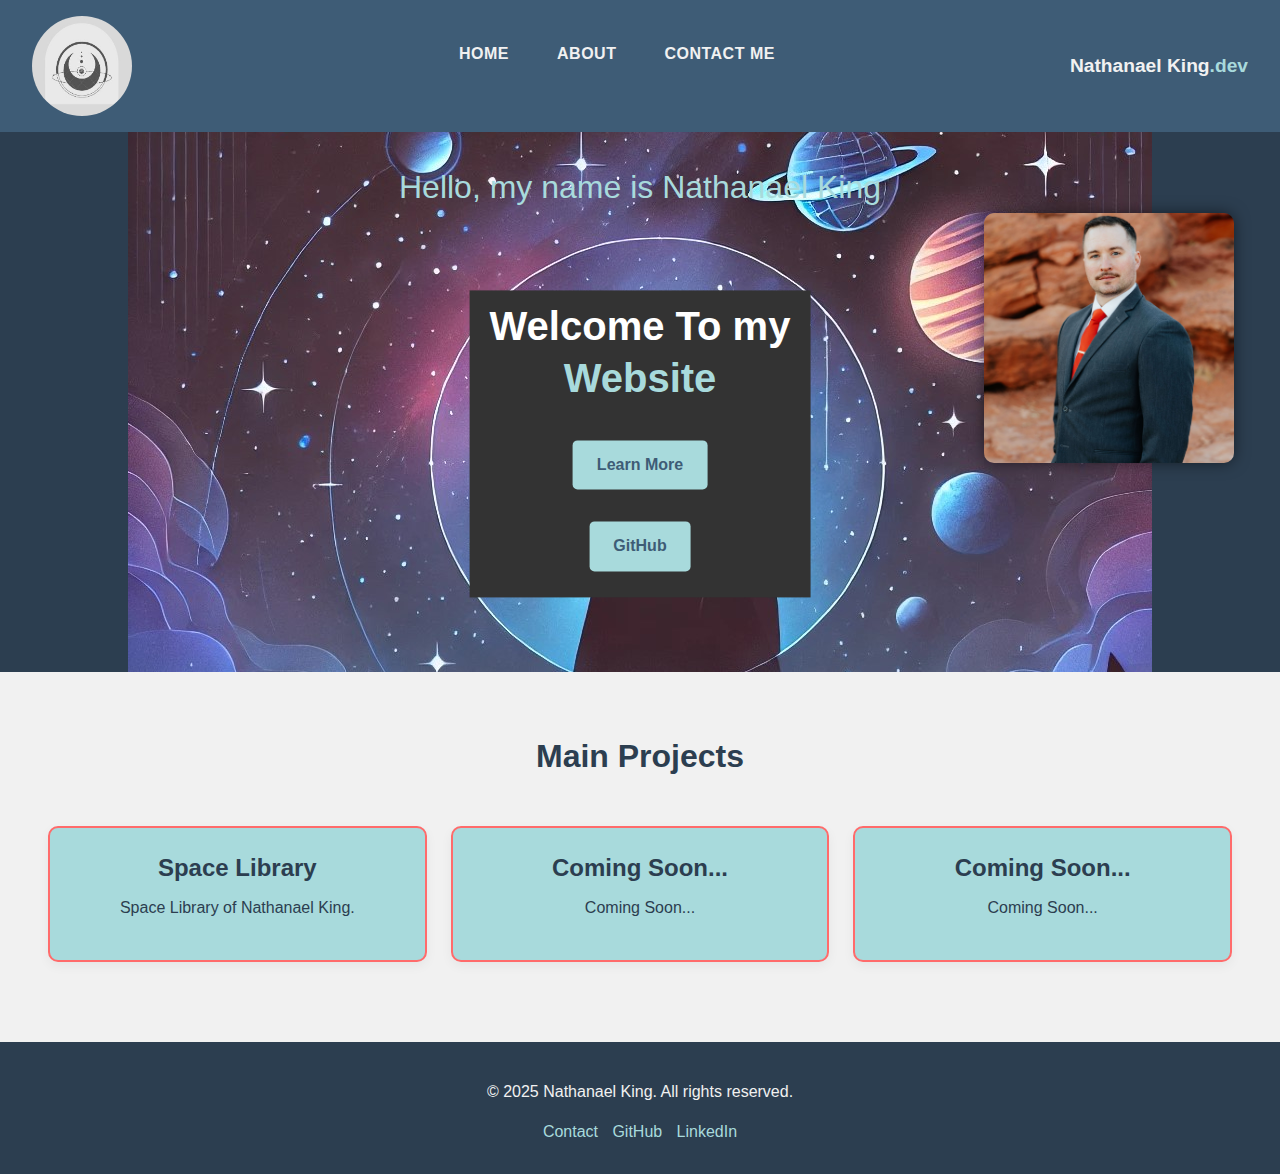
==== commit 240fc69e: "updated meta data" ====
--- a/index.html
+++ b/index.html
@@ -3,13 +3,15 @@
 <head>
     <meta charset="UTF-8">
     <meta name="viewport" content="width=device-width, initial-scale=1.0">
+    <meta name="description" content="Portfolio of Nathanael King – Web Developer & IT Specialist. Explore featured projects, skills, and contact information." />
+
     <link rel="stylesheet" href="styles/main.css" />
 
 	<!-- <link type="text/css" rel="stylesheet" href="styles/index.css" /> -->
   <!-- <link type="text/css" rel="stylesheet" href="styles/nav-bar.css" /> -->
   <script src="index.js" defer></script>
 
-    <title>Nathanael's Portfolio</title>
+  <title>Nathanael King | Web Developer</title>
 </head>
 <body>
     <header>
